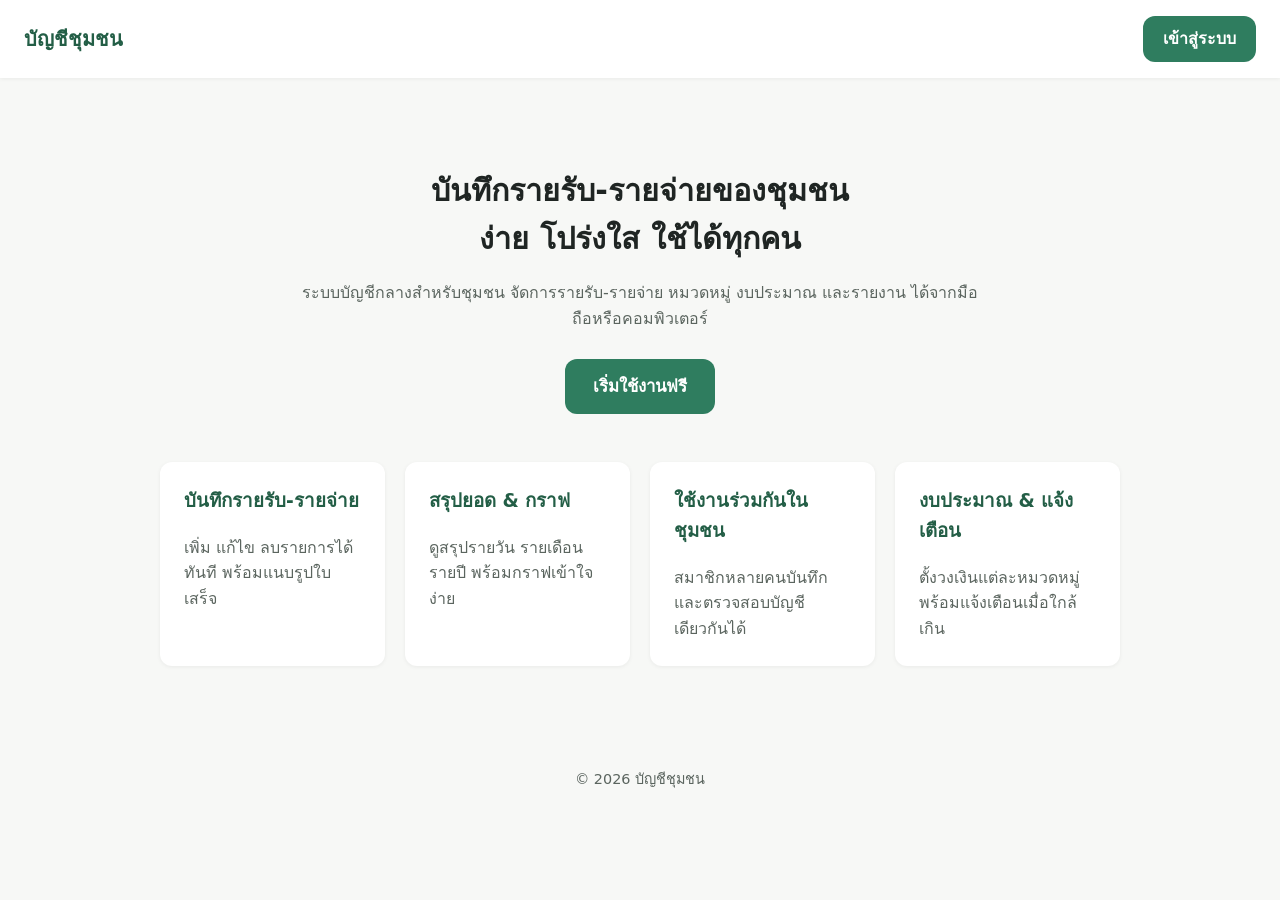
==== index.html @ 7bf306e5 "Initial commit: บัญชีชุมชน community ledger app PWA-ready community expense tracker with Supabase au" ====
<!DOCTYPE html>
<html lang="th">
<head>
  <meta charset="UTF-8" />
  <meta name="viewport" content="width=device-width, initial-scale=1.0" />
  <title>บัญชีชุมชน - บันทึกรายรับรายจ่าย</title>
  <meta name="description" content="เว็บแอปบันทึกรายรับ-รายจ่ายสำหรับชุมชน ใช้งานง่าย ดูสรุปยอดได้ทุกที่" />
  <link rel="manifest" href="/manifest.json" />
  <link rel="stylesheet" href="/css/landing.css" />
  <link rel="icon" href="/assets/icons/icon-192.png" />
  <link rel="apple-touch-icon" href="/assets/icons/icon-192.png" />
  <meta name="theme-color" content="#2f7d5f" />
  <meta name="apple-mobile-web-app-capable" content="yes" />
  <meta name="apple-mobile-web-app-status-bar-style" content="default" />
</head>
<body>
  <header class="nav">
    <div class="nav-brand">บัญชีชุมชน</div>
    <nav>
      <button data-install-app class="btn" style="display:none; border:1px solid var(--color-primary); color:var(--color-primary); background:#fff; margin-right:8px;">📲 ติดตั้งแอป</button>
      <a href="/app/login.html" class="btn btn-primary">เข้าสู่ระบบ</a>
    </nav>
  </header>

  <main>
    <section class="hero">
      <h1>บันทึกรายรับ-รายจ่ายของชุมชน<br />ง่าย โปร่งใส ใช้ได้ทุกคน</h1>
      <p>ระบบบัญชีกลางสำหรับชุมชน จัดการรายรับ-รายจ่าย หมวดหมู่ งบประมาณ และรายงาน ได้จากมือถือหรือคอมพิวเตอร์</p>
      <a href="/app/login.html" class="btn btn-primary btn-lg">เริ่มใช้งานฟรี</a>
    </section>

    <section class="features">
      <div class="feature-card">
        <h3>บันทึกรายรับ-รายจ่าย</h3>
        <p>เพิ่ม แก้ไข ลบรายการได้ทันที พร้อมแนบรูปใบเสร็จ</p>
      </div>
      <div class="feature-card">
        <h3>สรุปยอด &amp; กราฟ</h3>
        <p>ดูสรุปรายวัน รายเดือน รายปี พร้อมกราฟเข้าใจง่าย</p>
      </div>
      <div class="feature-card">
        <h3>ใช้งานร่วมกันในชุมชน</h3>
        <p>สมาชิกหลายคนบันทึกและตรวจสอบบัญชีเดียวกันได้</p>
      </div>
      <div class="feature-card">
        <h3>งบประมาณ &amp; แจ้งเตือน</h3>
        <p>ตั้งวงเงินแต่ละหมวดหมู่ พร้อมแจ้งเตือนเมื่อใกล้เกิน</p>
      </div>
    </section>
  </main>

  <footer class="footer">
    <p>&copy; 2026 บัญชีชุมชน</p>
  </footer>

  <script src="/js/pwa.js"></script>
</body>
</html>
---- css/landing.css ----
:root {
  --color-primary: #2f7d5f;
  --color-primary-dark: #235e46;
  --color-bg: #f7f8f6;
  --color-text: #1f2523;
  --color-muted: #5b655f;
  --color-card-bg: #ffffff;
  --radius: 12px;
}

* {
  box-sizing: border-box;
}

body {
  margin: 0;
  font-family: "Segoe UI", "Sarabun", system-ui, sans-serif;
  background: var(--color-bg);
  color: var(--color-text);
  line-height: 1.6;
}

.nav {
  display: flex;
  align-items: center;
  justify-content: space-between;
  padding: 16px 24px;
  background: var(--color-card-bg);
  box-shadow: 0 1px 4px rgba(0, 0, 0, 0.06);
}

.nav-brand {
  font-weight: 700;
  font-size: 1.25rem;
  color: var(--color-primary-dark);
}

.btn {
  display: inline-block;
  padding: 10px 20px;
  border-radius: var(--radius);
  text-decoration: none;
  font-weight: 600;
  cursor: pointer;
  border: none;
}

.btn-primary {
  background: var(--color-primary);
  color: #fff;
}

.btn-primary:hover {
  background: var(--color-primary-dark);
}

.btn-lg {
  padding: 14px 28px;
  font-size: 1.05rem;
}

.hero {
  text-align: center;
  padding: 64px 20px 48px;
  max-width: 720px;
  margin: 0 auto;
}

.hero h1 {
  font-size: 1.9rem;
  margin-bottom: 16px;
}

.hero p {
  color: var(--color-muted);
  margin-bottom: 28px;
}

.features {
  display: grid;
  grid-template-columns: repeat(auto-fit, minmax(220px, 1fr));
  gap: 20px;
  max-width: 1000px;
  margin: 0 auto;
  padding: 0 20px 64px;
}

.feature-card {
  background: var(--color-card-bg);
  border-radius: var(--radius);
  padding: 24px;
  box-shadow: 0 1px 4px rgba(0, 0, 0, 0.06);
}

.feature-card h3 {
  margin-top: 0;
  color: var(--color-primary-dark);
}

.feature-card p {
  color: var(--color-muted);
  margin-bottom: 0;
}

.footer {
  text-align: center;
  padding: 24px;
  color: var(--color-muted);
  font-size: 0.9rem;
}

@media (max-width: 480px) {
  .hero h1 {
    font-size: 1.5rem;
  }
}
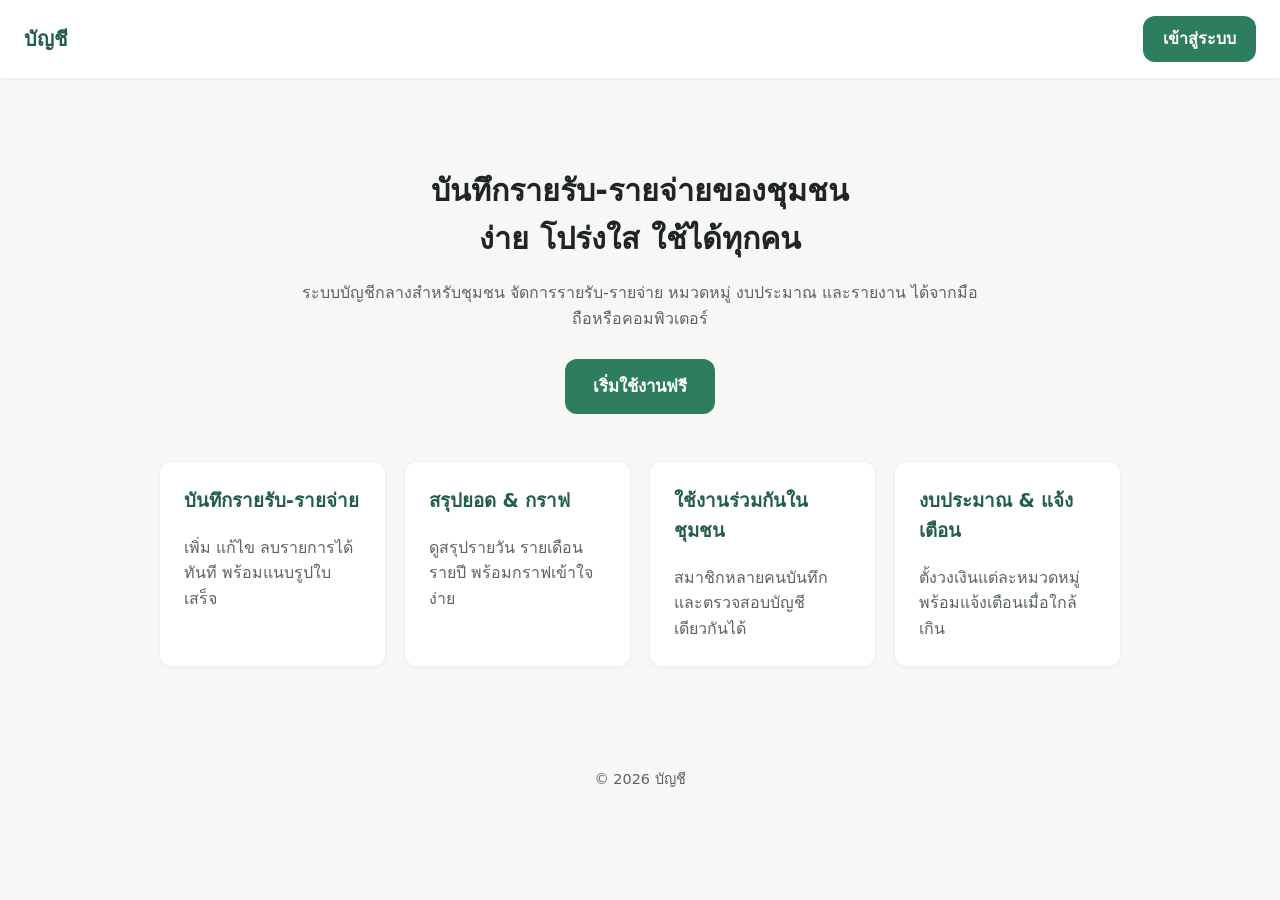
==== commit 8b2fc5f0: "Add payment method (cash/transfer) tracking, personal finance profile, and dashboard trend/X-Ray cha" ====
--- a/index.html
+++ b/index.html
@@ -3,7 +3,7 @@
 <head>
   <meta charset="UTF-8" />
   <meta name="viewport" content="width=device-width, initial-scale=1.0" />
-  <title>บัญชีชุมชน - บันทึกรายรับรายจ่าย</title>
+  <title>บัญชี - บันทึกรายรับรายจ่าย</title>
   <meta name="description" content="เว็บแอปบันทึกรายรับ-รายจ่ายสำหรับชุมชน ใช้งานง่าย ดูสรุปยอดได้ทุกที่" />
   <link rel="manifest" href="/manifest.json" />
   <link rel="stylesheet" href="/css/landing.css" />
@@ -15,7 +15,7 @@
 </head>
 <body>
   <header class="nav">
-    <div class="nav-brand">บัญชีชุมชน</div>
+    <div class="nav-brand">บัญชี</div>
     <nav>
       <button data-install-app class="btn" style="display:none; border:1px solid var(--color-primary); color:var(--color-primary); background:#fff; margin-right:8px;">📲 ติดตั้งแอป</button>
       <a href="/app/login.html" class="btn btn-primary">เข้าสู่ระบบ</a>
@@ -50,7 +50,7 @@
   </main>
 
   <footer class="footer">
-    <p>&copy; 2026 บัญชีชุมชน</p>
+    <p>&copy; 2026 บัญชี</p>
   </footer>
 
   <script src="/js/pwa.js"></script>
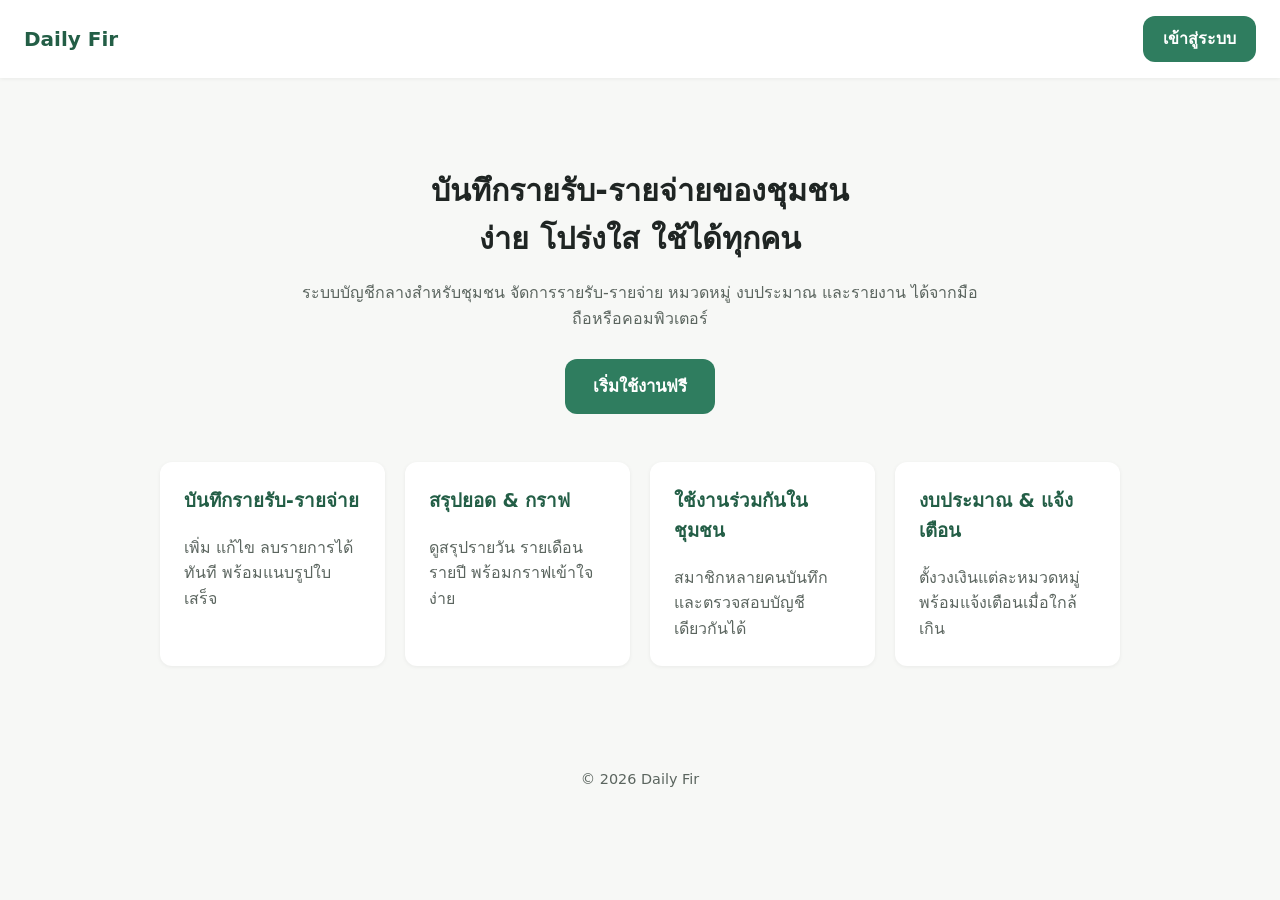
==== commit b841b5ac: "Rename app to Daily Fir Update manifest, page titles, and brand labels across all pages." ====
--- a/index.html
+++ b/index.html
@@ -3,7 +3,7 @@
 <head>
   <meta charset="UTF-8" />
   <meta name="viewport" content="width=device-width, initial-scale=1.0" />
-  <title>บัญชี - บันทึกรายรับรายจ่าย</title>
+  <title>Daily Fir - บันทึกรายรับรายจ่าย</title>
   <meta name="description" content="เว็บแอปบันทึกรายรับ-รายจ่ายสำหรับชุมชน ใช้งานง่าย ดูสรุปยอดได้ทุกที่" />
   <link rel="manifest" href="/manifest.json" />
   <link rel="stylesheet" href="/css/landing.css" />
@@ -15,7 +15,7 @@
 </head>
 <body>
   <header class="nav">
-    <div class="nav-brand">บัญชี</div>
+    <div class="nav-brand">Daily Fir</div>
     <nav>
       <button data-install-app class="btn" style="display:none; border:1px solid var(--color-primary); color:var(--color-primary); background:#fff; margin-right:8px;">📲 ติดตั้งแอป</button>
       <a href="/app/login.html" class="btn btn-primary">เข้าสู่ระบบ</a>
@@ -50,7 +50,7 @@
   </main>
 
   <footer class="footer">
-    <p>&copy; 2026 บัญชี</p>
+    <p>&copy; 2026 Daily Fir</p>
   </footer>
 
   <script src="/js/pwa.js"></script>
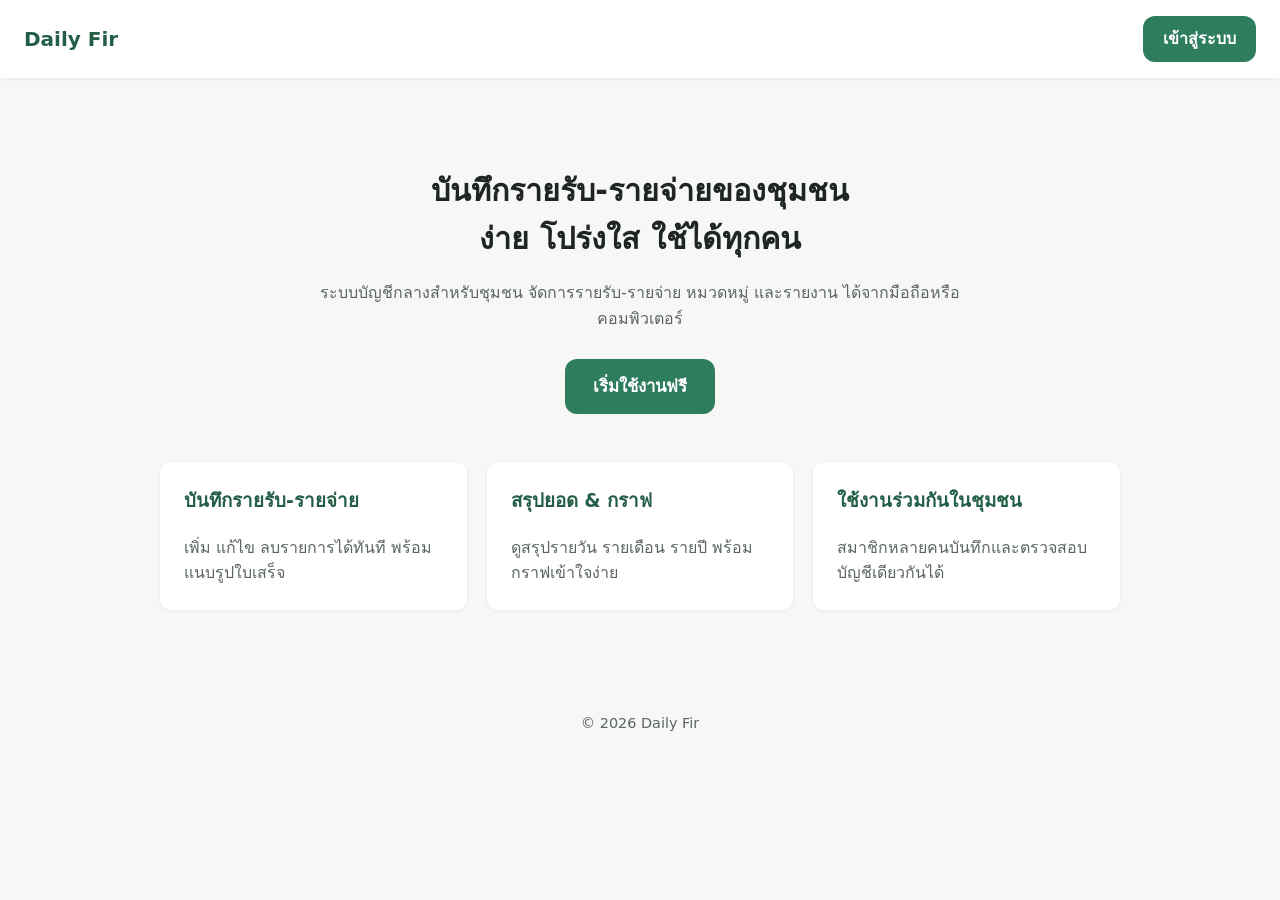
==== commit 10946bc8: "Remove budgets feature from UI Co-Authored-By: Claude Opus 5.5 <noreply@anthropic.com>" ====
--- a/index.html
+++ b/index.html
@@ -25,7 +25,7 @@
   <main>
     <section class="hero">
       <h1>บันทึกรายรับ-รายจ่ายของชุมชน<br />ง่าย โปร่งใส ใช้ได้ทุกคน</h1>
-      <p>ระบบบัญชีกลางสำหรับชุมชน จัดการรายรับ-รายจ่าย หมวดหมู่ งบประมาณ และรายงาน ได้จากมือถือหรือคอมพิวเตอร์</p>
+      <p>ระบบบัญชีกลางสำหรับชุมชน จัดการรายรับ-รายจ่าย หมวดหมู่ และรายงาน ได้จากมือถือหรือคอมพิวเตอร์</p>
       <a href="/app/login.html" class="btn btn-primary btn-lg">เริ่มใช้งานฟรี</a>
     </section>
 
@@ -42,10 +42,6 @@
         <h3>ใช้งานร่วมกันในชุมชน</h3>
         <p>สมาชิกหลายคนบันทึกและตรวจสอบบัญชีเดียวกันได้</p>
       </div>
-      <div class="feature-card">
-        <h3>งบประมาณ &amp; แจ้งเตือน</h3>
-        <p>ตั้งวงเงินแต่ละหมวดหมู่ พร้อมแจ้งเตือนเมื่อใกล้เกิน</p>
-      </div>
     </section>
   </main>
 
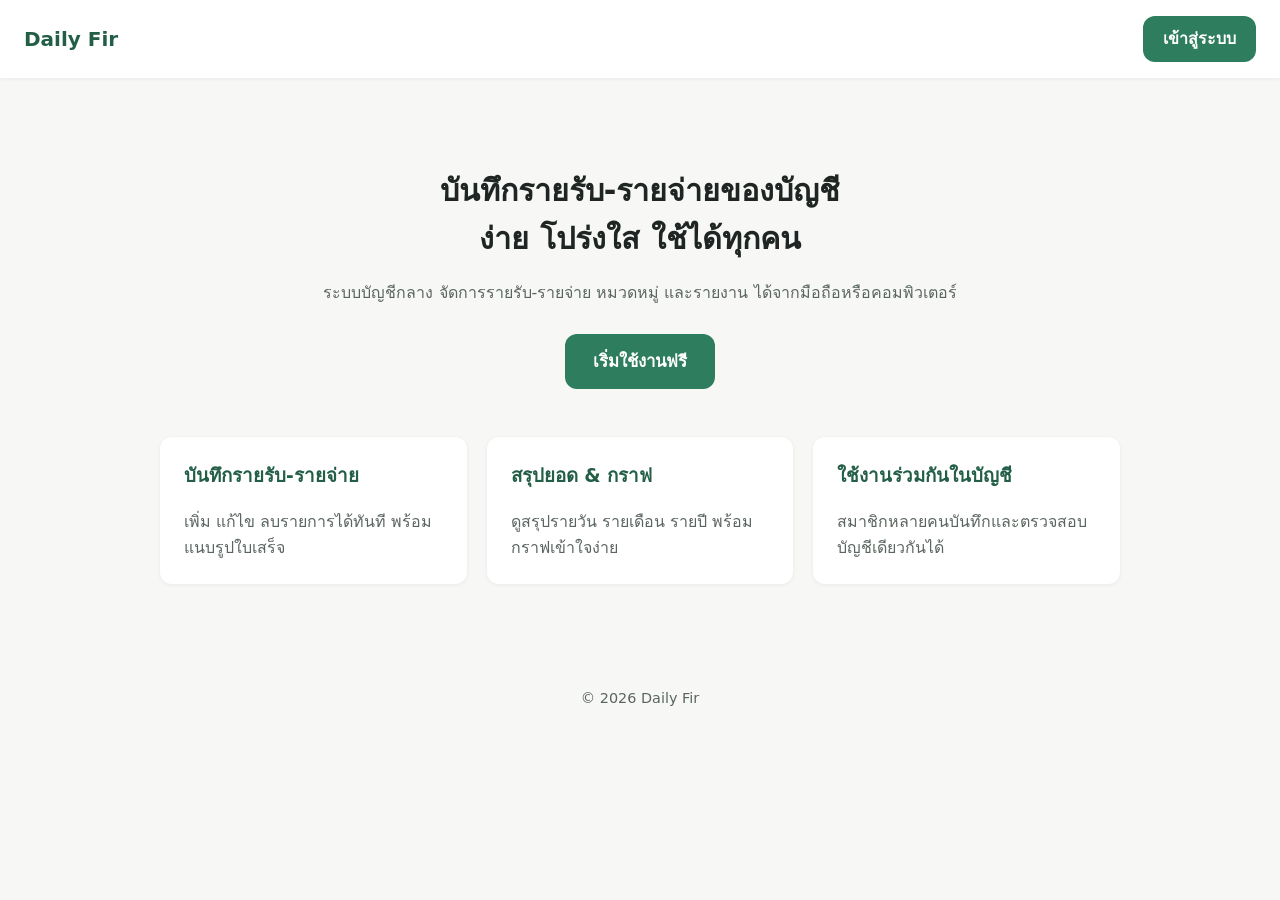
==== commit 4bd50d46: "Merge categories, dark mode, account switching, chart refresh - Rename settings page label and "comm" ====
--- a/index.html
+++ b/index.html
@@ -4,7 +4,7 @@
   <meta charset="UTF-8" />
   <meta name="viewport" content="width=device-width, initial-scale=1.0" />
   <title>Daily Fir - บันทึกรายรับรายจ่าย</title>
-  <meta name="description" content="เว็บแอปบันทึกรายรับ-รายจ่ายสำหรับชุมชน ใช้งานง่าย ดูสรุปยอดได้ทุกที่" />
+  <meta name="description" content="เว็บแอปบันทึกรายรับ-รายจ่ายสำหรับบัญชี ใช้งานง่าย ดูสรุปยอดได้ทุกที่" />
   <link rel="manifest" href="/manifest.json" />
   <link rel="stylesheet" href="/css/landing.css" />
   <link rel="icon" href="/assets/icons/icon-192.png" />
@@ -24,8 +24,8 @@
 
   <main>
     <section class="hero">
-      <h1>บันทึกรายรับ-รายจ่ายของชุมชน<br />ง่าย โปร่งใส ใช้ได้ทุกคน</h1>
-      <p>ระบบบัญชีกลางสำหรับชุมชน จัดการรายรับ-รายจ่าย หมวดหมู่ และรายงาน ได้จากมือถือหรือคอมพิวเตอร์</p>
+      <h1>บันทึกรายรับ-รายจ่ายของบัญชี<br />ง่าย โปร่งใส ใช้ได้ทุกคน</h1>
+      <p>ระบบบัญชีกลาง จัดการรายรับ-รายจ่าย หมวดหมู่ และรายงาน ได้จากมือถือหรือคอมพิวเตอร์</p>
       <a href="/app/login.html" class="btn btn-primary btn-lg">เริ่มใช้งานฟรี</a>
     </section>
 
@@ -39,7 +39,7 @@
         <p>ดูสรุปรายวัน รายเดือน รายปี พร้อมกราฟเข้าใจง่าย</p>
       </div>
       <div class="feature-card">
-        <h3>ใช้งานร่วมกันในชุมชน</h3>
+        <h3>ใช้งานร่วมกันในบัญชี</h3>
         <p>สมาชิกหลายคนบันทึกและตรวจสอบบัญชีเดียวกันได้</p>
       </div>
     </section>
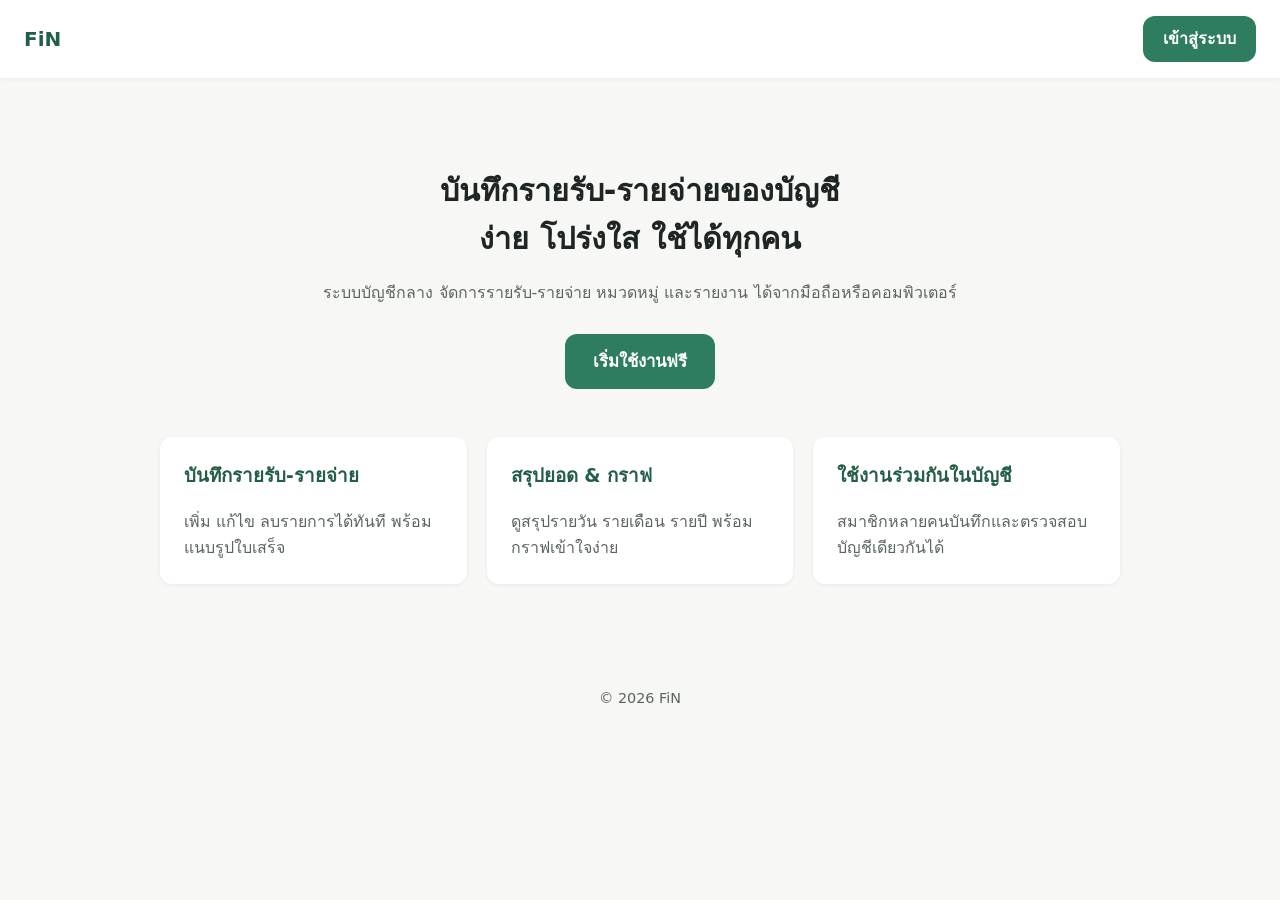
==== commit c15edd4b: "Rename app from Daily Fir to FiN Co-Authored-By: Claude Opus 5.5 <noreply@anthropic.com>" ====
--- a/index.html
+++ b/index.html
@@ -3,7 +3,7 @@
 <head>
   <meta charset="UTF-8" />
   <meta name="viewport" content="width=device-width, initial-scale=1.0" />
-  <title>Daily Fir - บันทึกรายรับรายจ่าย</title>
+  <title>FiN - บันทึกรายรับรายจ่าย</title>
   <meta name="description" content="เว็บแอปบันทึกรายรับ-รายจ่ายสำหรับบัญชี ใช้งานง่าย ดูสรุปยอดได้ทุกที่" />
   <link rel="manifest" href="/manifest.json" />
   <link rel="stylesheet" href="/css/landing.css" />
@@ -15,7 +15,7 @@
 </head>
 <body>
   <header class="nav">
-    <div class="nav-brand">Daily Fir</div>
+    <div class="nav-brand">FiN</div>
     <nav>
       <button data-install-app class="btn" style="display:none; border:1px solid var(--color-primary); color:var(--color-primary); background:#fff; margin-right:8px;">📲 ติดตั้งแอป</button>
       <a href="/app/login.html" class="btn btn-primary">เข้าสู่ระบบ</a>
@@ -46,7 +46,7 @@
   </main>
 
   <footer class="footer">
-    <p>&copy; 2026 Daily Fir</p>
+    <p>&copy; 2026 FiN</p>
   </footer>
 
   <script src="/js/pwa.js"></script>
